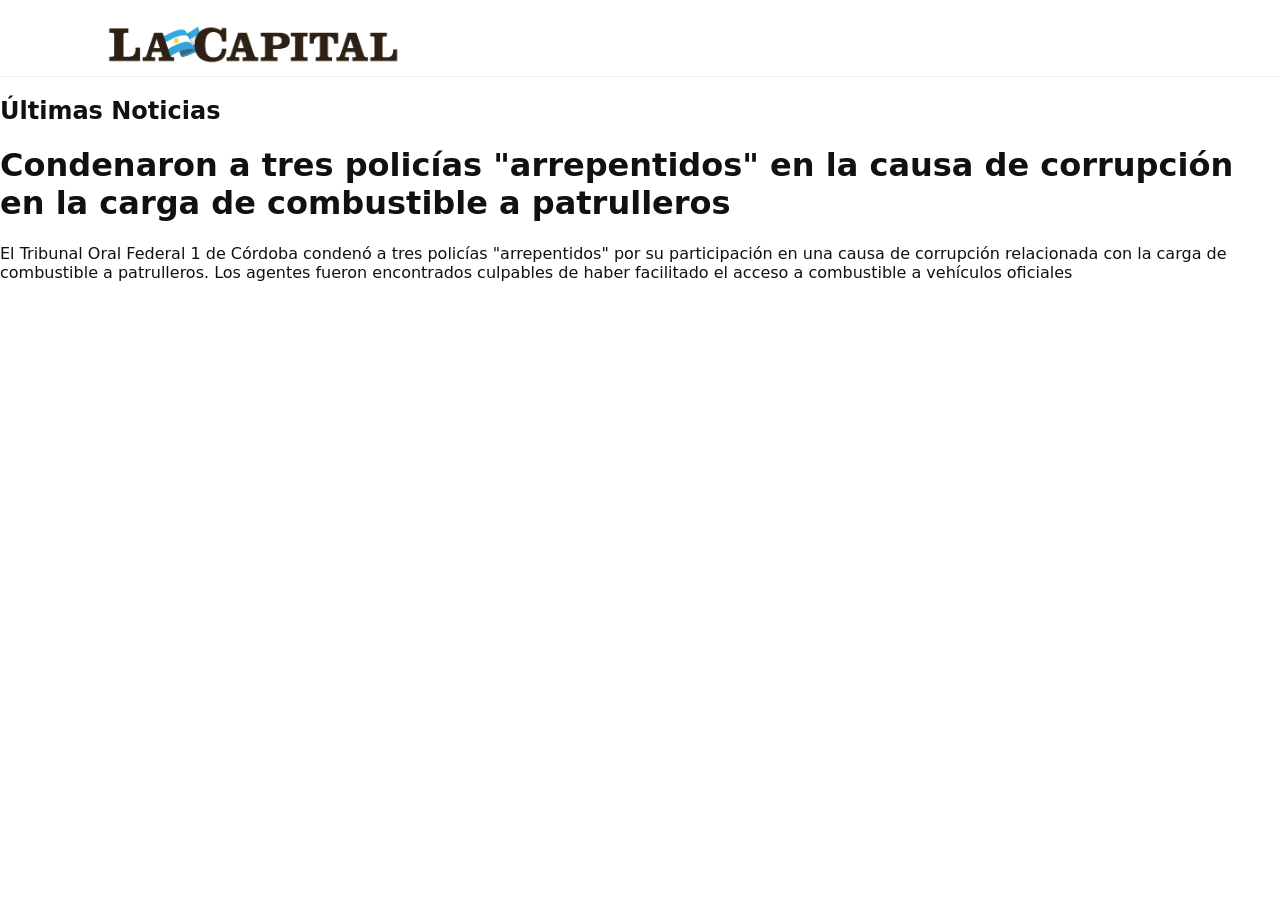
==== index.html @ 00ef3d79 "added navbar" ====
<!DOCTYPE html>
<html lang="en">
<head>
    <meta charset="UTF-8">
    <meta name="viewport" content="width=device-width, initial-scale=1.0">
     <link rel="stylesheet" href="./assets/css/noti.css">
    <title>Document</title>
</head>
<body>
    <header>
        <nav class="site-nav">
            <div class="nav-bar">
                <input type="checkbox" id="nav-toggle" class="nav-toggle" aria-label="Abrir menú">
                <div class="brand">
                    <label for="nav-toggle" class="burguer" aria-hidden="false">
                        <span></span>
                        <span></span>
                        <span></span>
                    </label>
                    <img src="./assets/img/lacap.png" alt="Logo">
                </div>
                <div class="nav-links">
                <ul class="">
                    <li><a href="#">Ultimas Noticias</a></li>
                    <li><a href="#">Sección 2</a></li>
                    <li><a href="#">Sección 3</a></li>
                    <li><a href="#">Sección 4</a></li>
                    <li><a href="#">Sección 5</a></li>
                </ul>
                <button class="login">Ingresar</button>

                </div>

            </div>
        </nav>
    </header>
    <main>
        <section class="menu">
            <h2>Últimas Noticias</h2>
        </section>

        <div class="first-noti">
            <h1>Condenaron a tres policías "arrepentidos" en la causa de corrupción en la carga de combustible a patrulleros</h1>
            <p>El Tribunal Oral Federal 1 de Córdoba condenó a tres policías "arrepentidos" por su participación en una causa de corrupción relacionada con la carga de combustible a patrulleros. Los agentes fueron encontrados culpables de haber facilitado el acceso a combustible a vehículos oficiales
        </div>
    </main>

</body>
</html>
---- assets/css/noti.css ----
:root {
    --bg: #ffffff;
    --accent: #0b5cff;
    --text: #111;
}

* {
    box-sizing: border-box;
}

body {
    font-family: system-ui, Segoe UI, Arial, sans-serif;
    margin: 0;
    background: var(--bg);
    color: var(--text);
}

.site-nav {
    border-bottom: 1px solid #eee;
}

.nav-bar {
    max-width: 1100px;
    margin: 0 auto;
    display: flex;
    align-items: center;
    justify-content: space-between;
    padding: 12px 16px;
    gap: 12px;
}

.brand {
    display: flex;
    align-items: center;
    gap: 12px;
}

.brand img {
    height: 40px;
    width: auto;
    display: block;
}

.burguer {
    display: inline-flex;
    flex-direction: column;
    justify-content: space-between;
    padding: 6px;
    width: 30px;
    height: 25px;
    background: none;
    border: 0;
    cursor: pointer;
}

.burguer span {
    display: block;
    height: 3px;
    background: #111;
    border-radius: 2px;
}

.nav-links ul {
        display: flex;
    flex-direction: column;
    list-style: none;
    padding: 0;
    gap: 18px;
    align-items: start;
    margin: 0;
    padding: 0;
}

.nav-links li a {
    color: var(--text);
    text-decoration: none;
    padding: 8px 6px;
    border-radius: 4px;
}

.nav-links li a:hover {
    background: #f2f6ff;
    color: var(--accent);
}

.login {
    background: var(--accent);
    color: white;
    border: none;
    padding: 8px 12px;
    border-radius: 6px;
    cursor: pointer;
}

.nav-toggle  {
    width: 0;
    height: 0;
    opacity: 0;
    margin: 0;
    padding: 0;
    border: 0;
}

    .nav-bar {
        flex-direction: column;
        align-items: stretch;
        gap: 12px;
    }

    .brand {
        width: 100%;
        justify-content: space-between;
    }

    .burguer {
        display: inline-flex;
    }

    .nav-links {
        display: none;
    }
    .nav-toggle:checked ~ .nav-links {
        display: flex;
        flex-direction: column; /* Apila los elementos verticalmente */
        width: 100%;
    }


@media (min-width: 1025px) {
    .burguer {
        display: none;
    }

    .nav-links {
        display: none;
    }
    .nav-bar {
    max-width: 1100px;
    margin: 0 auto;
    display: flex;
    align-items: center;
    justify-content: center;
    padding: 12px 16px;
    gap: 12px;
    }
}
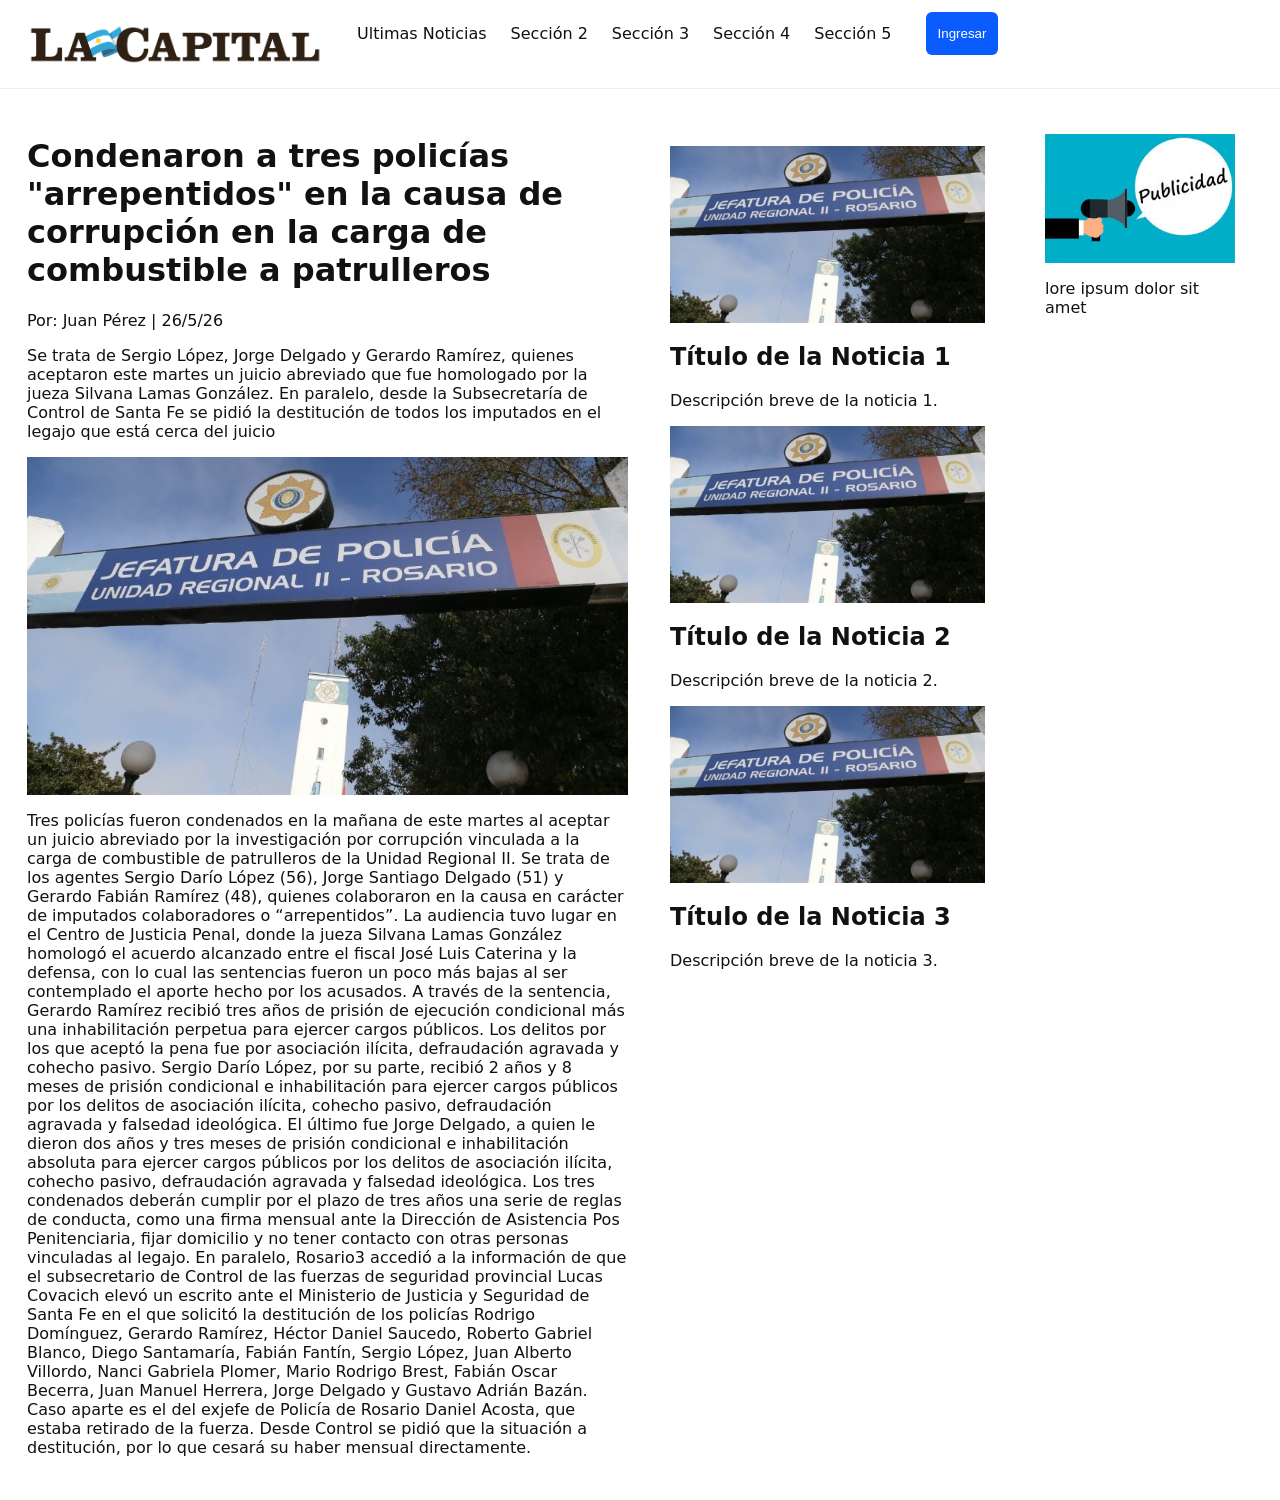
==== commit 670792ae: "adde commit" ====
--- a/index.html
+++ b/index.html
@@ -35,15 +35,55 @@
         </nav>
     </header>
     <main>
-        <section class="menu">
-            <h2>Últimas Noticias</h2>
-        </section>
+        <div class="publicidad">
+            <img src="./assets/img/publi.jpg" alt="Publicidad">
+            <p>lore ipsum dolor sit amet</p>
+        </div>
+     
+        <div class="first-container">
+            <h1>Condenaron a tres policías "arrepentidos" en la causa de corrupción en la carga de combustible a patrulleros</h1>
+            <p>Por: Juan Pérez | 26/5/26</p>
+            <p>Se trata de Sergio López, Jorge Delgado y Gerardo Ramírez, quienes aceptaron este martes un juicio abreviado que fue homologado por la jueza Silvana Lamas González. En paralelo, desde la Subsecretaría de Control de Santa Fe se pidió la destitución de todos los imputados en el legajo que está cerca del juicio</p>
+            <img src="./assets/img/noti1.jpg" alt="Noticia 1">
+            <p>
+                Tres policías fueron condenados en la mañana de este martes al aceptar un juicio abreviado por la investigación por corrupción vinculada a la carga de combustible de patrulleros de la Unidad Regional II. Se trata de los agentes Sergio Darío López (56), Jorge Santiago Delgado (51) y Gerardo Fabián Ramírez (48), quienes colaboraron en la causa en carácter de imputados colaboradores o “arrepentidos”.
 
-        <div class="first-noti">
-            <h1>Condenaron a tres policías "arrepentidos" en la causa de corrupción en la carga de combustible a patrulleros</h1>
-            <p>El Tribunal Oral Federal 1 de Córdoba condenó a tres policías "arrepentidos" por su participación en una causa de corrupción relacionada con la carga de combustible a patrulleros. Los agentes fueron encontrados culpables de haber facilitado el acceso a combustible a vehículos oficiales
+La audiencia tuvo lugar en el Centro de Justicia Penal, donde la jueza Silvana Lamas González homologó el acuerdo alcanzado entre el fiscal José Luis Caterina y la defensa, con lo cual las sentencias fueron un poco más bajas al ser contemplado el aporte hecho por los acusados.
+
+A través de la sentencia, Gerardo Ramírez recibió tres años de prisión de ejecución condicional más una inhabilitación perpetua para ejercer cargos públicos. Los delitos por los que aceptó la pena fue por asociación ilícita, defraudación agravada y cohecho pasivo.
+
+Sergio Darío López, por su parte, recibió 2 años y 8 meses de prisión condicional e inhabilitación para ejercer cargos públicos por los delitos de asociación ilícita, cohecho pasivo, defraudación agravada y falsedad ideológica.
+
+El último fue Jorge Delgado, a quien le dieron dos años y tres meses de prisión condicional e inhabilitación absoluta para ejercer cargos públicos por los delitos de asociación ilícita, cohecho pasivo, defraudación agravada y falsedad ideológica.
+
+Los tres condenados deberán cumplir por el plazo de tres años una serie de reglas de conducta, como una firma mensual ante la Dirección de Asistencia Pos Penitenciaria, fijar domicilio y no tener contacto con otras personas vinculadas al legajo.
+
+En paralelo, Rosario3 accedió a la información de que el subsecretario de Control de las fuerzas de seguridad provincial Lucas Covacich elevó un escrito ante el Ministerio de Justicia y Seguridad de Santa Fe en el que solicitó la destitución de los policías Rodrigo Domínguez, Gerardo Ramírez, Héctor Daniel Saucedo, Roberto Gabriel Blanco, Diego Santamaría, Fabián Fantín, Sergio López, Juan Alberto Villordo, Nanci Gabriela Plomer, Mario Rodrigo Brest, Fabián Oscar Becerra, Juan Manuel Herrera, Jorge Delgado y Gustavo Adrián Bazán.
+
+Caso aparte es el del exjefe de Policía de Rosario Daniel Acosta, que estaba retirado de la fuerza. Desde Control se pidió que la situación a destitución, por lo que cesará su haber mensual directamente.
+            </p>
         </div>
-    </main>
+        <div class="second-container">
+            <div class="card">
+                <img src="./assets/img/noti1.jpg" alt="Noticia 1">
+                <h2>Título de la Noticia 1</h2>
+                <p>Descripción breve de la noticia 1.</p>
+            </div>
+            <div class="card">
+                <img src="./assets/img/noti1.jpg" alt="Noticia 2">
+                <h2>Título de la Noticia 2</h2>
+                <p>Descripción breve de la noticia 2.</p>
+            </div>
+            <div class="card">
+                <img src="./assets/img/noti1.jpg" alt="Noticia 3">
+                <h2>Título de la Noticia 3</h2>
+                <p>Descripción breve de la noticia 3.</p>
+            </div>
+        </div>
+
+
+
+    </main>     
 
 </body>
 </html>
--- a/assets/css/noti.css
+++ b/assets/css/noti.css
@@ -14,21 +14,43 @@
     background: var(--bg);
     color: var(--text);
 }
+main{
+    padding: 15px!important;
+    display: flex;
+    flex-direction: column;
+    align-items: center;
+
+}
+
+img {
+    max-width: 100%;
+    height: auto;
+    display: block;
+    margin: 12px 0;
+}
 
 .site-nav {
     border-bottom: 1px solid #eee;
 }
 
 .nav-bar {
-    max-width: 1100px;
-    margin: 0 auto;
     display: flex;
     align-items: center;
-    justify-content: space-between;
+    flex-direction: column;
     padding: 12px 16px;
-    gap: 12px;
+    gap: 12px;        
+}
+.publicidad {
+    padding: 30px;
+    margin-bottom: 24px;
+    order: 3;
 }
 
+.publicidad img {
+    height: 10vh;
+    margin: 0 auto;
+    height: auto;
+}
 .brand {
     display: flex;
     align-items: center;
@@ -42,6 +64,7 @@
 }
 
 .burguer {
+    background: red;
     display: inline-flex;
     flex-direction: column;
     justify-content: space-between;
@@ -101,16 +124,7 @@
     border: 0;
 }
 
-    .nav-bar {
-        flex-direction: column;
-        align-items: stretch;
-        gap: 12px;
-    }
 
-    .brand {
-        width: 100%;
-        justify-content: space-between;
-    }
 
     .burguer {
         display: inline-flex;
@@ -121,26 +135,53 @@
     }
     .nav-toggle:checked ~ .nav-links {
         display: flex;
-        flex-direction: column; /* Apila los elementos verticalmente */
+        flex-direction: column;
         width: 100%;
     }
 
+@media (min-width: 1025px) {
+    main{
+    padding: 15px!important;
+    display: flex;
+    flex-direction: row ;
+    justify-content: start;
+    align-items: start;
+    }
 
-@media (min-width: 1025px) {
-    .burguer {
+.burguer {
         display: none;
     }
-
-    .nav-links {
-        display: none;
-    }
-    .nav-bar {
-    max-width: 1100px;
-    margin: 0 auto;
+.publicidad {
+    width: 20%;
+    order :none
+}
+.first-container{
+    width: 50%;
+    padding: 12px;
+}
+.second-container{
+    width: 30%;
+    padding: 30px;
+}
+.nav-links{
     display: flex;
-    align-items: center;
-    justify-content: center;
+    flex-direction: row ;
+    gap: 12px;
+    height: 100%;
+}
+.nav-bar {
+    display: flex;
+    flex-direction: row;
+    align-items: start;
     padding: 12px 16px;
     gap: 12px;
-    }
+}
+
+.nav-bar ul{
+    display: flex;
+    flex-direction: row;
+    align-items: start;
+    padding: 12px 16px;
+    gap: 12px;
+}
 }
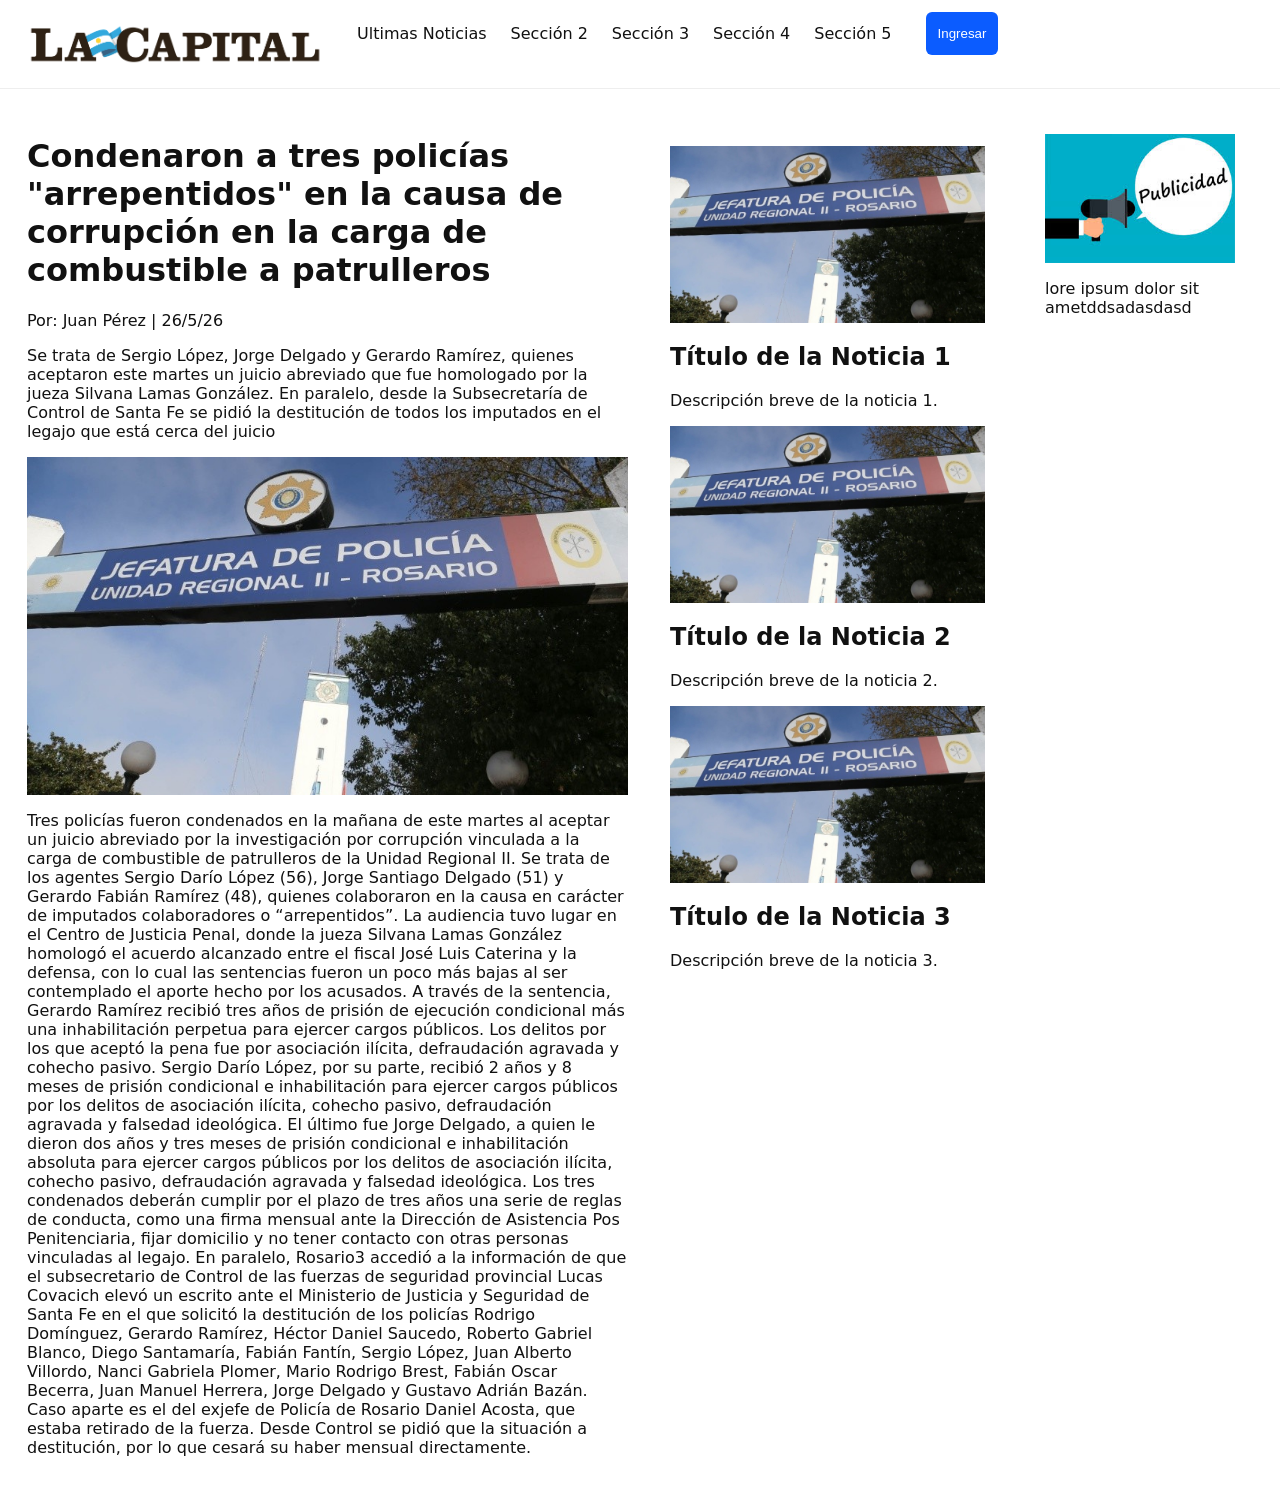
==== commit d5d18937: "added suscription" ====
--- a/index.html
+++ b/index.html
@@ -37,7 +37,7 @@
     <main>
         <div class="publicidad">
             <img src="./assets/img/publi.jpg" alt="Publicidad">
-            <p>lore ipsum dolor sit amet</p>
+            <p>lore ipsum dolor sit ametddsadasdasd</p>
         </div>
      
         <div class="first-container">
